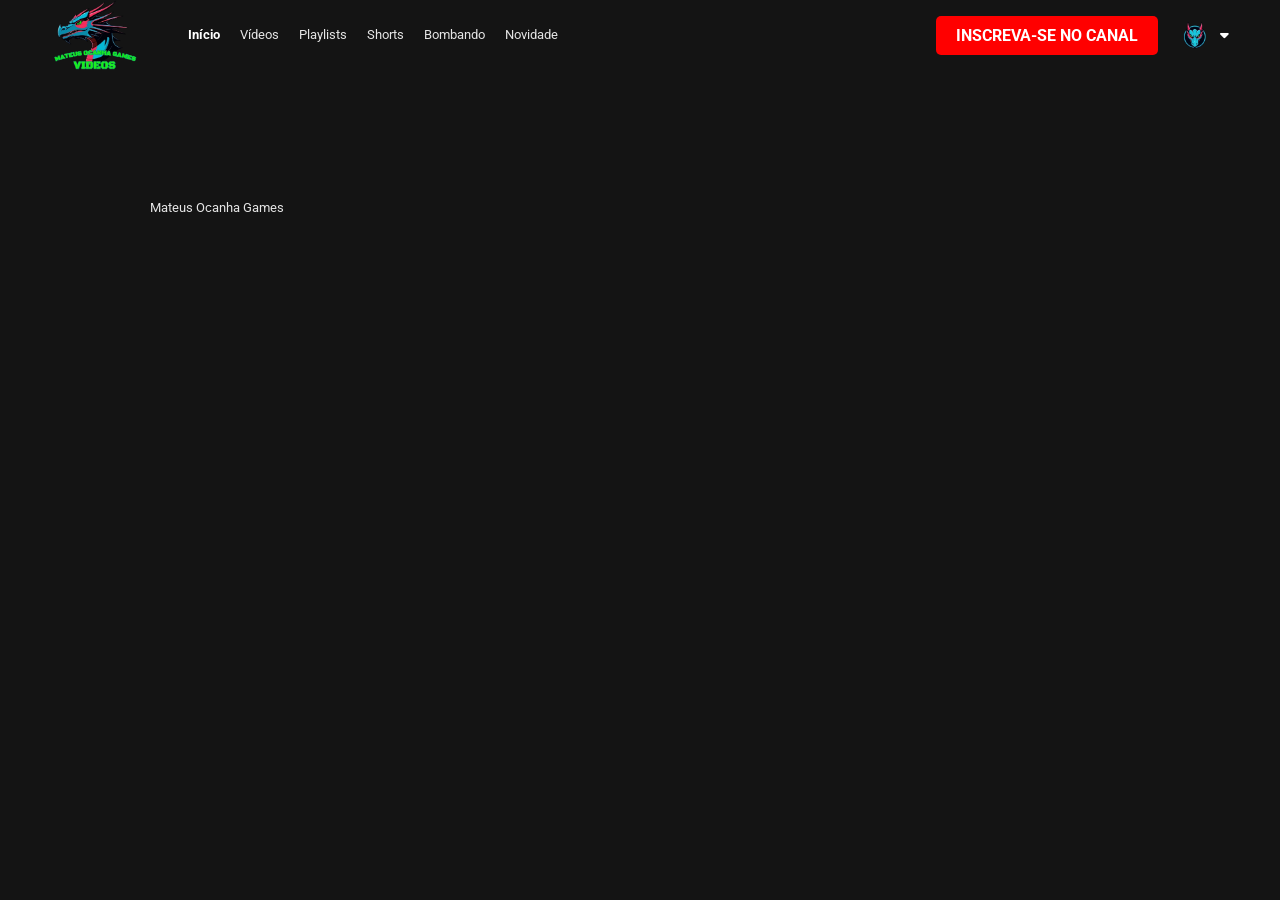
==== catalogo/catalogo.html @ ea64f84a "Add files via upload" ====
<!DOCTYPE html>
<html lang="pt-BR">

<head>
    <meta charset="UTF-8">
    <meta name="viewport" content="width=device-width, initial-scale=1.0">
    <title>Streaming Mateus Ocanha Games</title>
    <link rel="icon" href="../assets/perfil-padrao.png" type="image/png">
    <link rel="stylesheet" href="catalogo.css">
    <link href="https://cdnjs.cloudflare.com/ajax/libs/font-awesome/6.0.0/css/all.min.css" rel="stylesheet">
    <link href="https://fonts.googleapis.com/css2?family=Roboto:wght@300;400;500;700&display=swap" rel="stylesheet">
</head>

<body>
    <!-- Navbar -->
    <header class="navbar" id="navbar">
        <div class="navbar-left">
            <img class="logo" src="../assets/streaming.png"
                alt="Streaming Mateus Ocanha Games">
            <nav>
                <ul class="nav-links">
                    <li><a href="https://www.youtube.com/@MateusOcanhaGames" class="active">Início</a></li>
                    <li><a href="https://www.youtube.com/@MateusOcanhaGames/videos">Vídeos</a></li>
                    <li><a href="https://www.youtube.com/@MateusOcanhaGames/playlists">Playlists</a></li>
                    <li><a href="https://www.youtube.com/@MateusOcanhaGames/shorts">Shorts</a></li>
                    <li><a href="https://www.youtube.com/watch?v=-QT3mOHDke8&t=3s">Bombando</a></li>
                    <li><a href="https://www.youtube.com/shorts/rv0uFew4yoY">Novidade</a></li>
                </ul>
            </nav>
        </div>
        <div class="navbar-right">
            
            <div class="nav-notification">
                <a href="https://www.youtube.com/@MateusOcanhaGames?sub_confirmation=1"
                    target="_blank"
                    style="background-color: #ff0000; color: white; padding: 10px 20px; text-decoration: none; border-radius: 5px; font-weight: bold;">
                    INSCREVA-SE NO CANAL
                </a>
            </div>
            <a href="../index.html" class="profile-menu" style="text-decoration: none; color: inherit;">
                <img class="profile-icon" src="../assets/perfil-visitante.png"
                    alt="Profile">
                <i class="fas fa-caret-down icon" style="font-size: 14px; margin-left: 5px;"></i>
            </a>
        </div>
    </header>

    <!-- Sliders Container -->
    <main class="sliders-container" id="main-content">
        <!-- Javascript will inject the rows here -->
    </main>

    <!-- Footer -->
    <footer>
        <div class="footer-content">
            <a href="https://www.alura.com.br/" target="_blank">
                <p>Mateus Ocanha Games</p>
            </a>
            <ul class="footer-links">
                <!--
                <li><a href="https://www.alura.com.br/" target="_blank">Perguntas frequentes</a></li>
                <li><a href="https://www.alura.com.br/" target="_blank">Centro de ajuda</a></li>
                <li><a href="https://www.alura.com.br/" target="_blank">Conta</a></li>
                <li><a href="https://www.alura.com.br/" target="_blank">Imprensa</a></li>
                <li><a href="https://www.alura.com.br/" target="_blank">Relações com investidores</a></li>
                <li><a href="https://www.alura.com.br/" target="_blank">Carreiras</a></li>
                <li><a href="https://www.alura.com.br/" target="_blank">Formas de assistir</a></li>
                <li><a href="https://www.alura.com.br/" target="_blank">Termos de uso</a></li>
                <li><a href="https://www.alura.com.br/" target="_blank">Privacidade</a></li>
                <li><a href="https://www.alura.com.br/" target="_blank">Preferências de cookies</a></li>
                <li><a href="https://www.alura.com.br/" target="_blank">Informações corporativas</a></li>
                <li><a href="https://www.alura.com.br/" target="_blank">Entre em contato</a></li>
                <li><a href="https://www.alura.com.br/" target="_blank">Teste de velocidade</a></li>
                <li><a href="https://www.alura.com.br/" target="_blank">Avisos legais</a></li>
                <li><a href="https://www.alura.com.br/" target="_blank">Só na Netflix</a></li>
                -->
            </ul>
        </div>
    </footer>

    <script type="module" src="js/main.js"></script>
</body>

</html>
---- catalogo/catalogo.css ----
:root {
    --netflix-red: #E50914;
    --dark-bg: #141414;
    --text-color: #ffffff;
}

* {
    margin: 0;
    padding: 0;
    box-sizing: border-box;
}

body {
    font-family: 'Roboto', 'Helvetica Neue', Helvetica, Arial, sans-serif;
    background-color: var(--dark-bg);
    color: var(--text-color);
    overflow-x: hidden;
}

a {
    text-decoration: none;
    color: #e5e5e5;
    transition: color 0.3s;
}

a:hover {
    color: #b3b3b3;
}

/* Navbar */
.navbar {
    position: fixed;
    top: 0;
    width: 100%;
    display: flex;
    justify-content: space-between;
    align-items: center;
    padding: 0 4%;
    height: 70px;
    z-index: 1000;
    background-color: var(--dark-bg);
}

.navbar-left,
.navbar-right {
    display: flex;
    align-items: center;
    gap: 20px;
}

.logo {
    width: 92px;
    margin-right: 25px;
    cursor: pointer;
}

.nav-links {
    list-style: none;
    display: flex;
    gap: 20px;
    font-size: 13px;
}

.nav-links .active {
    font-weight: bold;
    color: white;
}

.icon {
    font-size: 20px;
    cursor: pointer;
}

.kids-link {
    font-size: 14px;
}

.nav-notification {
    position: relative;
    cursor: pointer;
}

.notification-badge {
    position: absolute;
    top: -5px;
    right: -8px;
    background-color: var(--netflix-red);
    color: white;
    font-size: 10px;
    font-weight: bold;
    border-radius: 50%;
    width: 16px;
    height: 16px;
    display: flex;
    justify-content: center;
    align-items: center;
}

.profile-menu {
    display: flex;
    align-items: center;
    gap: 5px;
    cursor: pointer;
}

.profile-icon {
    width: 32px;
    border-radius: 4px;
}

/* Sliders */
.sliders-container {
    padding: 0 4%;
    padding-top: 100px;
    /* Space for navbar */
    position: relative;
    z-index: 3;
    padding-bottom: 100px;
}

.slider-section {
    margin-bottom: 3.5vw;
}

.slider-header {
    display: flex;
    justify-content: space-between;
    align-items: flex-end;
    margin-bottom: 12px;
}

.slider-title {
    font-size: 1.25vw;
    font-weight: bold;
    color: #e5e5e5;
    line-height: 1.25vw;
}

.slider-indicators {
    display: flex;
    gap: 2px;
    margin-bottom: 4px;
}

.slider-indicators div {
    width: 12px;
    height: 2px;
    background-color: #4d4d4d;
}

.slider-indicators div.active {
    background-color: #aaa;
}

.movie-row {
    display: flex;
    gap: 8px;
    /* Small gap between movie cards */
    overflow-x: visible;
    /* Let the expanded cards paint outside this box vertically */
    padding: 10px 4% 50px 4%;
    /* Added bottom padding to hold the expanding modal */
    margin: 0 -4%;
    /* Pull edges back out so we don't double up padding from container */
    scroll-behavior: smooth;
    -ms-overflow-style: none;
    scrollbar-width: none;
}

.movie-row::-webkit-scrollbar {
    display: none;
}

.movie-card {
    min-width: 250px;
    width: 250px;
    height: 140px;
    background-color: #222;
    border-radius: 4px;
    cursor: pointer;
    transition: transform 0.3s cubic-bezier(0.25, 0.46, 0.45, 0.94) 0s, border-radius 0.3s 0s, z-index 0s 0.3s, box-shadow 0.3s 0s;
    position: relative;
    z-index: 1;
    transform-origin: center center;
    /* Default origin */
}

/* Modifiers applied by JavaScript to prevent edge clipping */
.movie-card.origin-left {
    transform-origin: left center;
}

.movie-card.origin-right {
    transform-origin: right center;
}

.movie-card:hover {
    transform: scale(1.6) translateY(-5%);
    /* Reduced vertical translation since container has more padding */
    z-index: 99;
    border-radius: 6px;
    box-shadow: 0 10px 40px rgba(0, 0, 0, 0.9);
    transition: transform 0.3s cubic-bezier(0.25, 0.46, 0.45, 0.94) 0.6s, border-radius 0.3s 0.6s, box-shadow 0.3s 0.6s, z-index 0s 0s;
}

.movie-card img {
    position: absolute;
    top: 0;
    left: 0;
    width: 100%;
    height: 100%;
    object-fit: cover;
    border-radius: 4px;
    transition: opacity 0.3s ease, border-radius 0.3s;
    z-index: 2;
}

.movie-card iframe {
    position: absolute;
    top: 0;
    left: 0;
    width: 100%;
    height: 100%;
    opacity: 0;
    border-radius: 4px;
    transition: opacity 0.3s ease, border-radius 0.3s;
    pointer-events: none;
    z-index: 1;
}

.movie-card iframe.playing {
    opacity: 1;
    z-index: 3;
    border-radius: 6px 6px 0 0;
}

.movie-card:hover img {
    border-radius: 6px 6px 0 0;
    transition: border-radius 0s 0.6s;
}

.movie-card img.playing-video {
    opacity: 0;
}

/* Card Details Modal */
.card-details {
    position: absolute;
    top: 100%;
    left: 0;
    width: 100%;
    background-color: #181818;
    border-bottom-left-radius: 6px;
    border-bottom-right-radius: 6px;
    padding: 18px 16px;
    opacity: 0;
    visibility: hidden;
    transition: opacity 0.3s 0s, visibility 0.3s 0s;
    box-shadow: 0 15px 30px rgba(0, 0, 0, 0.9);
    display: flex;
    flex-direction: column;
    gap: 12px;
    z-index: 2;
    cursor: default;
}

.movie-card:hover .card-details {
    opacity: 1;
    visibility: visible;
    transition: opacity 0.2s 0.6s, visibility 0s 0.6s;
}

.details-buttons {
    display: flex;
    justify-content: space-between;
    align-items: center;
}

.left-buttons,
.right-buttons {
    display: flex;
    gap: 8px;
}

.btn-icon {
    width: 32px;
    height: 32px;
    border-radius: 50%;
    background-color: #2b2b2b;
    border: 1px solid rgba(255, 255, 255, 0.5);
    color: white;
    display: flex;
    justify-content: center;
    align-items: center;
    cursor: pointer;
    font-size: 14px;
    transition: border-color 0.2s, background-color 0.2s;
}

.btn-icon:hover {
    border-color: white;
    background-color: rgba(255, 255, 255, 0.2);
}

.btn-play-icon {
    background-color: white;
    color: black;
    border: none;
}

.btn-play-icon:hover {
    background-color: #e6e6e6;
}

.btn-play-icon i {
    margin-left: 2px;
}

.btn-like-video.is-active {
    background-color: #0f9d58;
    border-color: #0f9d58;
    color: white;
}

.btn-like-video.is-active:hover {
    background-color: #14b866;
    border-color: #14b866;
}

.details-info {
    display: flex;
    align-items: center;
    gap: 8px;
    font-size: 11px;
    font-weight: bold;
}

.card-feedback {
    min-height: 14px;
    font-size: 11px;
    font-weight: 700;
    color: #46d369;
    opacity: 0;
    transform: translateY(-2px);
    transition: opacity 0.2s ease, transform 0.2s ease;
}

.card-feedback.is-visible {
    opacity: 1;
    transform: translateY(0);
}

.match-score {
    color: #46d369;
}

.age-badge {
    background-color: transparent;
    border: 1px solid rgba(255, 255, 255, 0.4);
    color: white;
    padding: 1px 3px;
    border-radius: 2px;
    font-family: Arial, sans-serif;
}

.age-badge.red-accent {
    background-color: #d32f2f;
    border: none;
    font-weight: bold;
}

.resolution {
    border: 1px solid rgba(255, 255, 255, 0.4);
    padding: 1px 3px;
    border-radius: 2px;
    color: rgba(255, 255, 255, 0.9);
}

.duration {
    color: rgba(255, 255, 255, 0.9);
}

.details-tags {
    display: flex;
    gap: 6px;
    font-size: 11px;
    color: rgba(255, 255, 255, 0.9);
    margin-top: 4px;
}

.details-tags span:not(:last-child)::after {
    content: "•";
    color: #666;
    margin-left: 6px;
}

/* Badges */
.badge-top10 {
    position: absolute;
    top: 0;
    right: 0;
    width: 22px;
    height: 28px;
    background-color: var(--netflix-red);
    color: white;
    display: flex;
    flex-direction: column;
    justify-content: center;
    align-items: center;
    font-weight: bold;
    z-index: 4;
    border-bottom-left-radius: 2px;
    box-shadow: -2px 2px 4px rgba(0, 0, 0, 0.5);
    font-family: 'Helvetica Neue', Helvetica, Arial, sans-serif;
}

.badge-top10 span.top {
    font-size: 7px;
    letter-spacing: 0.5px;
    line-height: 8px;
}

.badge-top10 span.number {
    font-size: 13px;
    line-height: 13px;
}

.badge-bottom {
    position: absolute;
    bottom: 8px;
    left: 50%;
    transform: translateX(-50%);
    padding: 2px 4px;
    font-size: 10px;
    font-weight: bold;
    border-radius: 2px;
    z-index: 4;
    white-space: nowrap;
    text-transform: uppercase;
}

.movie-card.has-progress .badge-bottom {
    bottom: 12px;
}

.badge-bottom.red {
    background-color: var(--netflix-red);
    color: white;
}

.badge-bottom.white {
    background-color: white;
    color: black;
}

/* Progress bar */
.progress-bar-container {
    position: absolute;
    bottom: 0;
    left: 0;
    width: 100%;
    height: 4px;
    background-color: rgba(100, 100, 100, 0.7);
    z-index: 5;
    border-bottom-left-radius: 4px;
    border-bottom-right-radius: 4px;
}

.progress-value {
    height: 100%;
    background-color: var(--netflix-red);
    border-bottom-left-radius: 4px;
}

/* Mobile adjustments */
@media (max-width: 768px) {
    .nav-links {
        display: none;
    }

    .movie-card {
        min-width: 200px;
        width: 200px;
        height: 112px;
    }

    .slider-title {
        font-size: 4vw;
        line-height: 4.5vw;
    }
}

/* Footer */
footer {
    padding: 0 4%;
    color: #737373;
    font-size: 13px;
    margin-bottom: 20px;
}

.footer-content {
    max-width: 980px;
    margin: 0 auto;
}

.footer-content p {
    margin-bottom: 30px;
}

.footer-links {
    list-style: none;
    display: grid;
    grid-template-columns: repeat(4, 1fr);
    grid-gap: 15px;
}

.footer-links a {
    color: #737373;
}

.footer-links a:hover {
    text-decoration: underline;
}

@media (max-width: 768px) {
    .footer-links {
        grid-template-columns: repeat(2, 1fr);
    }
}
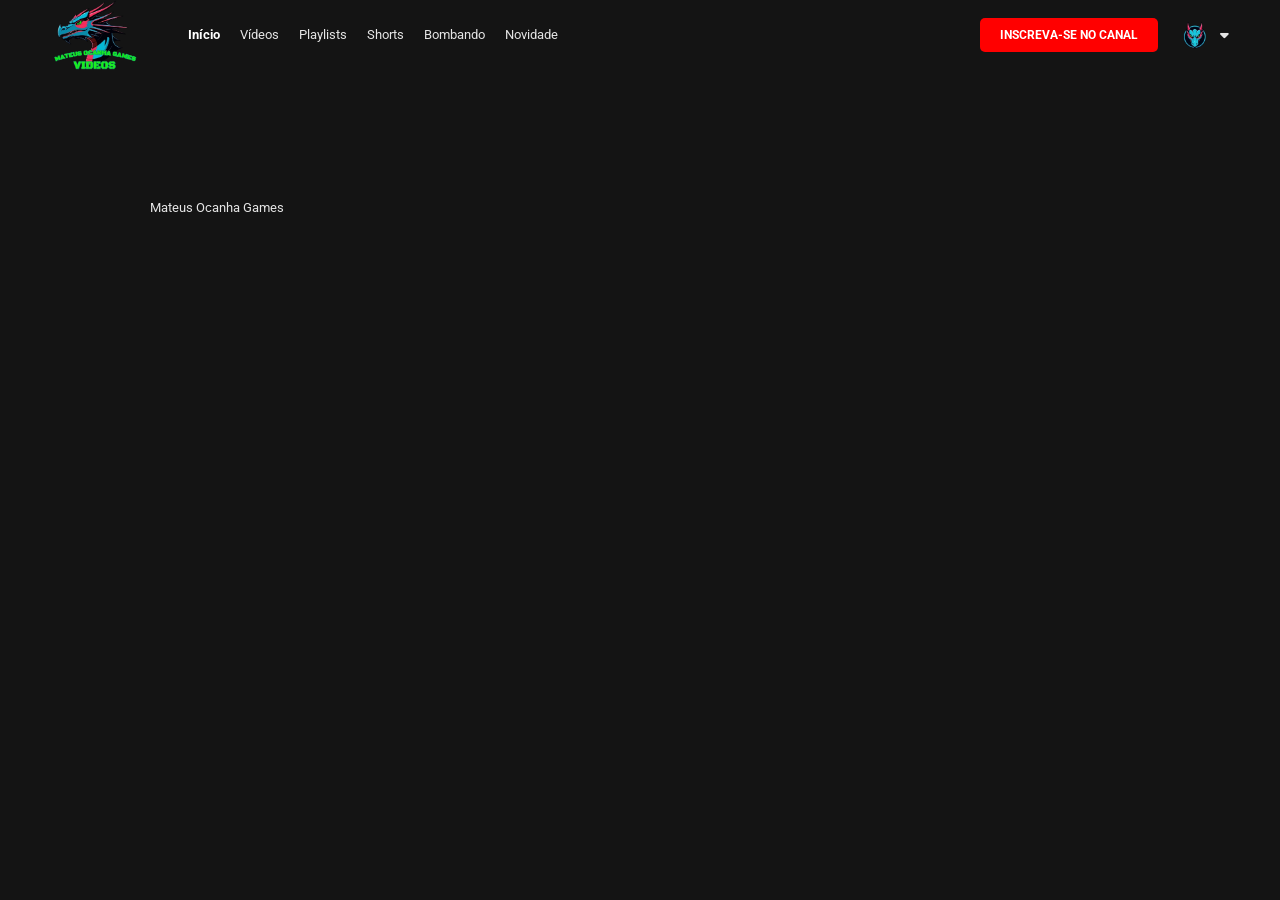
==== commit d9af45e9: "Atualiza interface, interacoes dos cards e responsividade geral" ====
--- a/catalogo/catalogo.html
+++ b/catalogo/catalogo.html
@@ -17,8 +17,11 @@
         <div class="navbar-left">
             <img class="logo" src="../assets/streaming.png"
                 alt="Streaming Mateus Ocanha Games">
+            <button class="mobile-menu-toggle" id="mobile-menu-toggle" aria-label="Abrir menu" aria-expanded="false" aria-controls="primary-nav">
+                <i class="fas fa-bars"></i>
+            </button>
             <nav>
-                <ul class="nav-links">
+                <ul class="nav-links" id="primary-nav">
                     <li><a href="https://www.youtube.com/@MateusOcanhaGames" class="active">Início</a></li>
                     <li><a href="https://www.youtube.com/@MateusOcanhaGames/videos">Vídeos</a></li>
                     <li><a href="https://www.youtube.com/@MateusOcanhaGames/playlists">Playlists</a></li>
@@ -33,14 +36,14 @@
             <div class="nav-notification">
                 <a href="https://www.youtube.com/@MateusOcanhaGames?sub_confirmation=1"
                     target="_blank"
-                    style="background-color: #ff0000; color: white; padding: 10px 20px; text-decoration: none; border-radius: 5px; font-weight: bold;">
+                    class="subscribe-btn">
                     INSCREVA-SE NO CANAL
                 </a>
             </div>
-            <a href="../index.html" class="profile-menu" style="text-decoration: none; color: inherit;">
+            <a href="../index.html" class="profile-menu">
                 <img class="profile-icon" src="../assets/perfil-visitante.png"
                     alt="Profile">
-                <i class="fas fa-caret-down icon" style="font-size: 14px; margin-left: 5px;"></i>
+                <i class="fas fa-caret-down icon caret-icon"></i>
             </a>
         </div>
     </header>
@@ -78,6 +81,26 @@
         </div>
     </footer>
 
+    <script>
+        document.addEventListener('DOMContentLoaded', () => {
+            const menuToggle = document.getElementById('mobile-menu-toggle');
+            const navLinks = document.getElementById('primary-nav');
+
+            if (!menuToggle || !navLinks) return;
+
+            menuToggle.addEventListener('click', () => {
+                const isOpen = navLinks.classList.toggle('is-open');
+                menuToggle.setAttribute('aria-expanded', String(isOpen));
+            });
+
+            window.addEventListener('resize', () => {
+                if (window.innerWidth > 900) {
+                    navLinks.classList.remove('is-open');
+                    menuToggle.setAttribute('aria-expanded', 'false');
+                }
+            });
+        });
+    </script>
     <script type="module" src="js/main.js"></script>
 </body>
 
--- a/catalogo/catalogo.css
+++ b/catalogo/catalogo.css
@@ -48,6 +48,17 @@
     gap: 20px;
 }
 
+.mobile-menu-toggle {
+    display: none;
+    width: 36px;
+    height: 36px;
+    border: 1px solid rgba(255, 255, 255, 0.45);
+    border-radius: 6px;
+    background: transparent;
+    color: white;
+    cursor: pointer;
+}
+
 .logo {
     width: 92px;
     margin-right: 25px;
@@ -78,6 +89,20 @@
 .nav-notification {
     position: relative;
     cursor: pointer;
+}
+
+.subscribe-btn {
+    display: inline-flex;
+    align-items: center;
+    justify-content: center;
+    background-color: #ff0000;
+    color: white;
+    padding: 10px 20px;
+    border-radius: 5px;
+    font-weight: bold;
+    font-size: 12px;
+    text-decoration: none;
+    white-space: nowrap;
 }
 
 .notification-badge {
@@ -106,6 +131,11 @@
 .profile-icon {
     width: 32px;
     border-radius: 4px;
+}
+
+.caret-icon {
+    font-size: 14px;
+    margin-left: 5px;
 }
 
 /* Sliders */
@@ -130,10 +160,10 @@
 }
 
 .slider-title {
-    font-size: 1.25vw;
+    font-size: clamp(16px, 1.25vw, 24px);
     font-weight: bold;
     color: #e5e5e5;
-    line-height: 1.25vw;
+    line-height: 1.25;
 }
 
 .slider-indicators {
@@ -172,8 +202,8 @@
 }
 
 .movie-card {
-    min-width: 250px;
-    width: 250px;
+    min-width: clamp(210px, 18vw, 250px);
+    width: clamp(210px, 18vw, 250px);
     height: 140px;
     background-color: #222;
     border-radius: 4px;
@@ -473,20 +503,82 @@
 }
 
 /* Mobile adjustments */
-@media (max-width: 768px) {
+@media (max-width: 900px) {
+    .navbar {
+        padding: 10px 4%;
+        height: auto;
+        align-items: flex-start;
+    }
+
+    .navbar-left,
+    .navbar-right {
+        gap: 10px;
+    }
+
+    .mobile-menu-toggle {
+        display: inline-flex;
+        align-items: center;
+        justify-content: center;
+    }
+
     .nav-links {
         display: none;
+        position: absolute;
+        top: 64px;
+        left: 4%;
+        right: 4%;
+        background: #1a1a1a;
+        border: 1px solid rgba(255, 255, 255, 0.14);
+        border-radius: 8px;
+        padding: 12px;
+        flex-direction: column;
+        gap: 12px;
+        z-index: 1100;
+    }
+
+    .nav-links.is-open {
+        display: flex;
+    }
+
+    .sliders-container {
+        padding-top: 110px;
+    }
+
+    .subscribe-btn {
+        padding: 8px 12px;
+        font-size: 11px;
+    }
+
+    .caret-icon {
+        display: none;
+    }
+}
+
+@media (max-width: 768px) {
+    .navbar-right {
+        gap: 8px;
     }
 
     .movie-card {
-        min-width: 200px;
-        width: 200px;
+        min-width: min(72vw, 220px);
+        width: min(72vw, 220px);
         height: 112px;
     }
 
     .slider-title {
-        font-size: 4vw;
-        line-height: 4.5vw;
+        font-size: clamp(18px, 4vw, 22px);
+        line-height: 1.2;
+    }
+}
+
+@media (max-width: 480px) {
+    .subscribe-btn {
+        padding: 7px 10px;
+        font-size: 10px;
+    }
+
+    .profile-icon {
+        width: 28px;
     }
 }
 
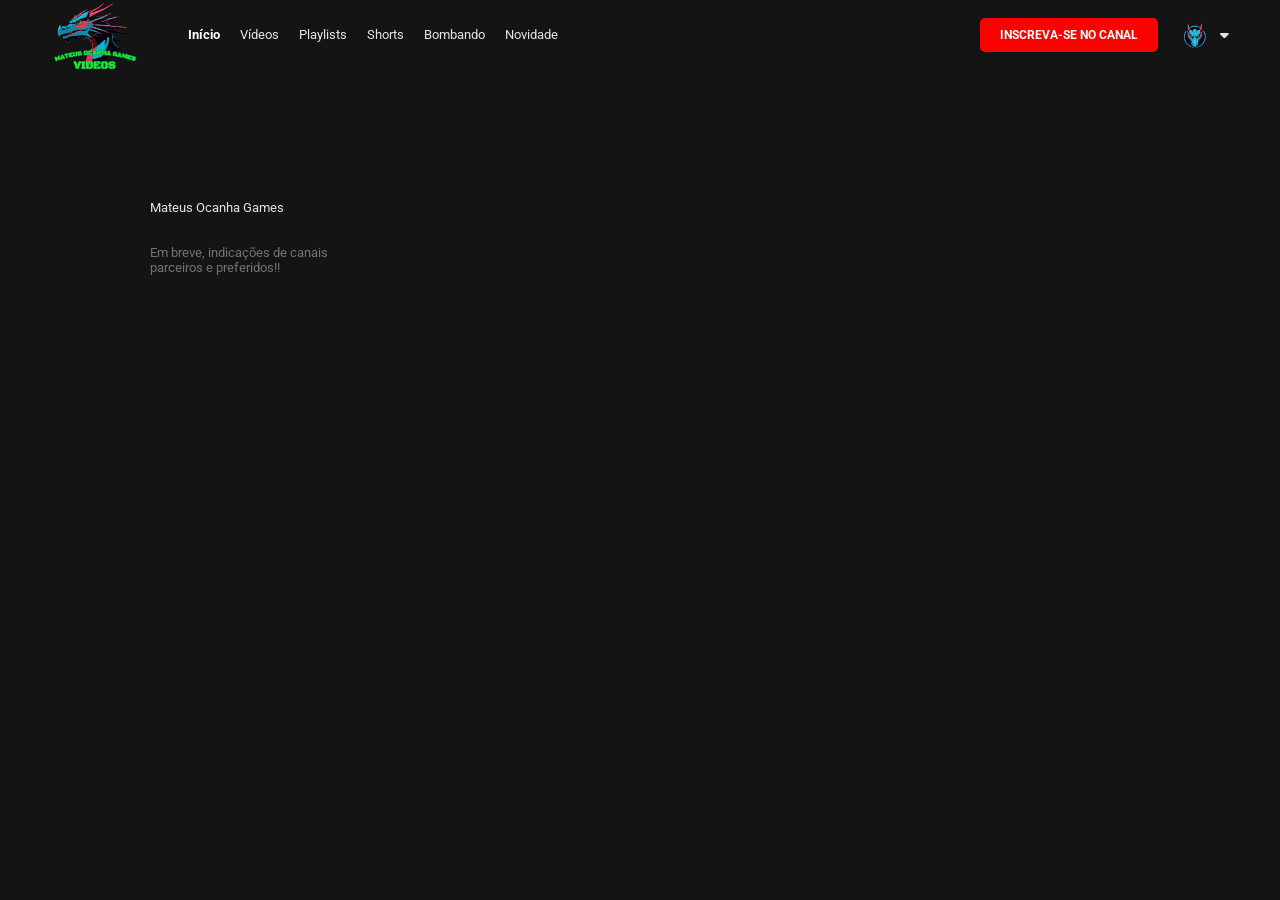
==== commit c7519aec: "Update catalogo.html Acertos, links e footer" ====
--- a/catalogo/catalogo.html
+++ b/catalogo/catalogo.html
@@ -56,26 +56,26 @@
     <!-- Footer -->
     <footer>
         <div class="footer-content">
-            <a href="https://www.alura.com.br/" target="_blank">
+            <a href="https://www.youtube.com/@MateusOcanhaGames" target="_blank">
                 <p>Mateus Ocanha Games</p>
             </a>
             <ul class="footer-links">
+                <li><a href="" target="_blank">Em breve, indicações de canais parceiros e preferidos!!</a></li>
                 <!--
-                <li><a href="https://www.alura.com.br/" target="_blank">Perguntas frequentes</a></li>
-                <li><a href="https://www.alura.com.br/" target="_blank">Centro de ajuda</a></li>
-                <li><a href="https://www.alura.com.br/" target="_blank">Conta</a></li>
-                <li><a href="https://www.alura.com.br/" target="_blank">Imprensa</a></li>
-                <li><a href="https://www.alura.com.br/" target="_blank">Relações com investidores</a></li>
-                <li><a href="https://www.alura.com.br/" target="_blank">Carreiras</a></li>
-                <li><a href="https://www.alura.com.br/" target="_blank">Formas de assistir</a></li>
-                <li><a href="https://www.alura.com.br/" target="_blank">Termos de uso</a></li>
-                <li><a href="https://www.alura.com.br/" target="_blank">Privacidade</a></li>
-                <li><a href="https://www.alura.com.br/" target="_blank">Preferências de cookies</a></li>
-                <li><a href="https://www.alura.com.br/" target="_blank">Informações corporativas</a></li>
-                <li><a href="https://www.alura.com.br/" target="_blank">Entre em contato</a></li>
-                <li><a href="https://www.alura.com.br/" target="_blank">Teste de velocidade</a></li>
-                <li><a href="https://www.alura.com.br/" target="_blank">Avisos legais</a></li>
-                <li><a href="https://www.alura.com.br/" target="_blank">Só na Netflix</a></li>
+                <li><a href="" target="_blank">Centro de ajuda</a></li>
+                <li><a href="" target="_blank">Conta</a></li>
+                <li><a href="" target="_blank">Imprensa</a></li>
+                <li><a href="" target="_blank">Relações com investidores</a></li>
+                <li><a href="" target="_blank">Carreiras</a></li>
+                <li><a href="" target="_blank">Formas de assistir</a></li>
+                <li><a href="" target="_blank">Termos de uso</a></li>
+                <li><a href="" target="_blank">Privacidade</a></li>
+                <li><a href="" target="_blank">Preferências de cookies</a></li>
+                <li><a href="" target="_blank">Informações corporativas</a></li>
+                <li><a href="" target="_blank">Entre em contato</a></li>
+                <li><a href="" target="_blank">Teste de velocidade</a></li>
+                <li><a href="" target="_blank">Avisos legais</a></li>
+                <li><a href="" target="_blank">Perguntas frequentes</a></li>
                 -->
             </ul>
         </div>
@@ -104,4 +104,4 @@
     <script type="module" src="js/main.js"></script>
 </body>
 
-</html>+</html>
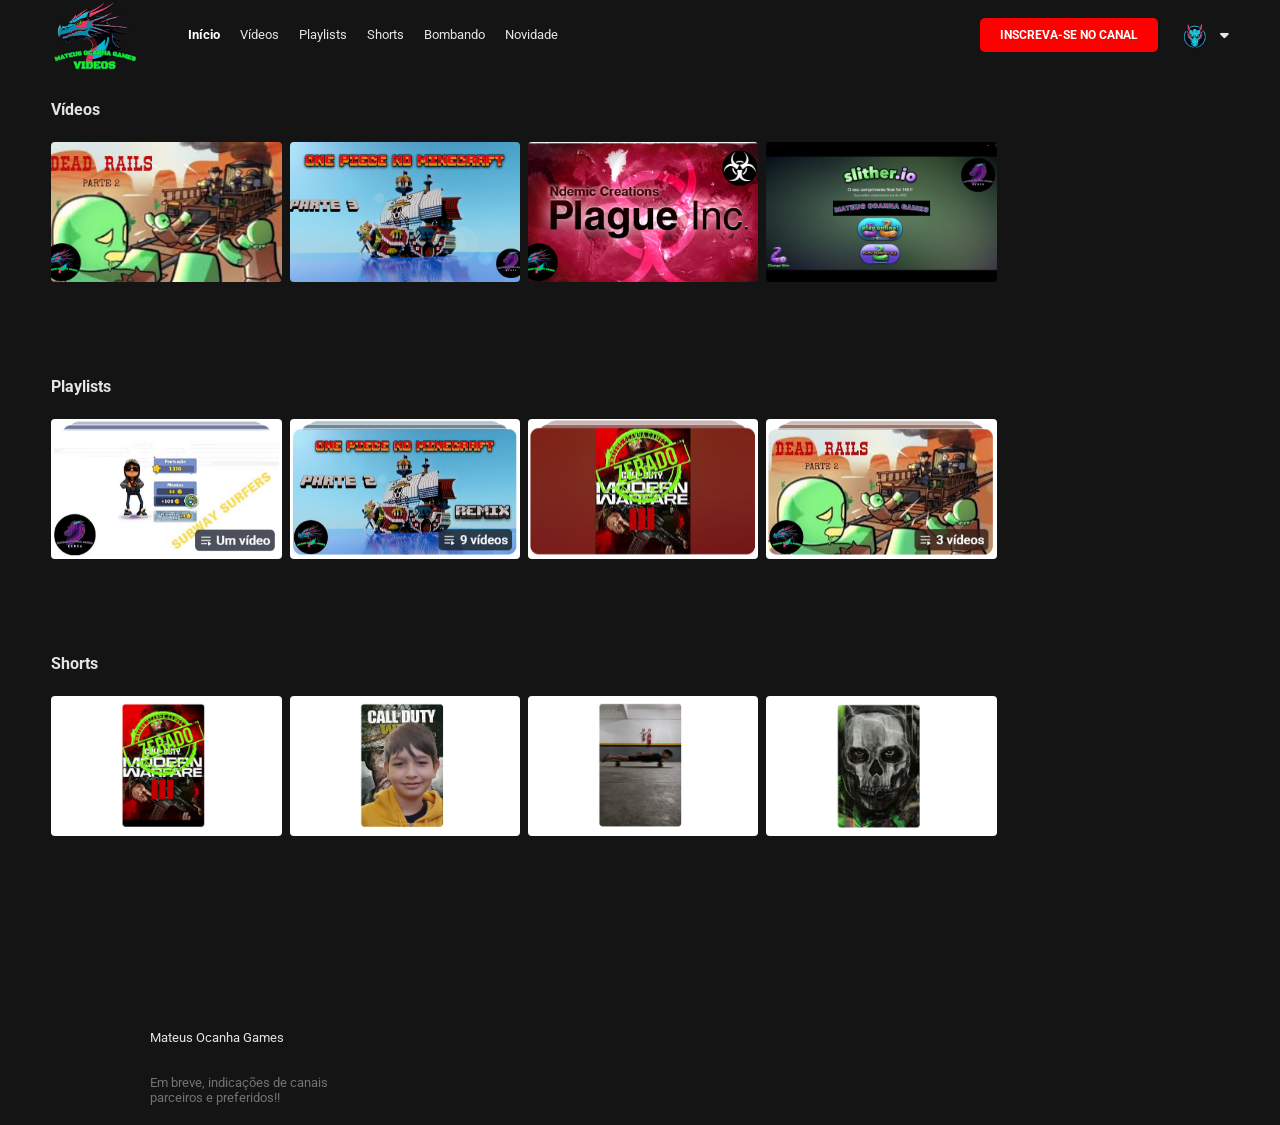
==== commit f5ebd4ed: "Atualizando arquivos do site" ====
--- a/catalogo/catalogo.html
+++ b/catalogo/catalogo.html
@@ -27,7 +27,7 @@
                     <li><a href="https://www.youtube.com/@MateusOcanhaGames/playlists">Playlists</a></li>
                     <li><a href="https://www.youtube.com/@MateusOcanhaGames/shorts">Shorts</a></li>
                     <li><a href="https://www.youtube.com/watch?v=-QT3mOHDke8&t=3s">Bombando</a></li>
-                    <li><a href="https://www.youtube.com/shorts/rv0uFew4yoY">Novidade</a></li>
+                    <li><a href="https://www.youtube.com/watch?v=dVjdhTpc8aI&list=PLr1E145Hc55aa61D4Lqf2df6jR8pfZA55&index=1">Novidade</a></li>
                 </ul>
             </nav>
         </div>
